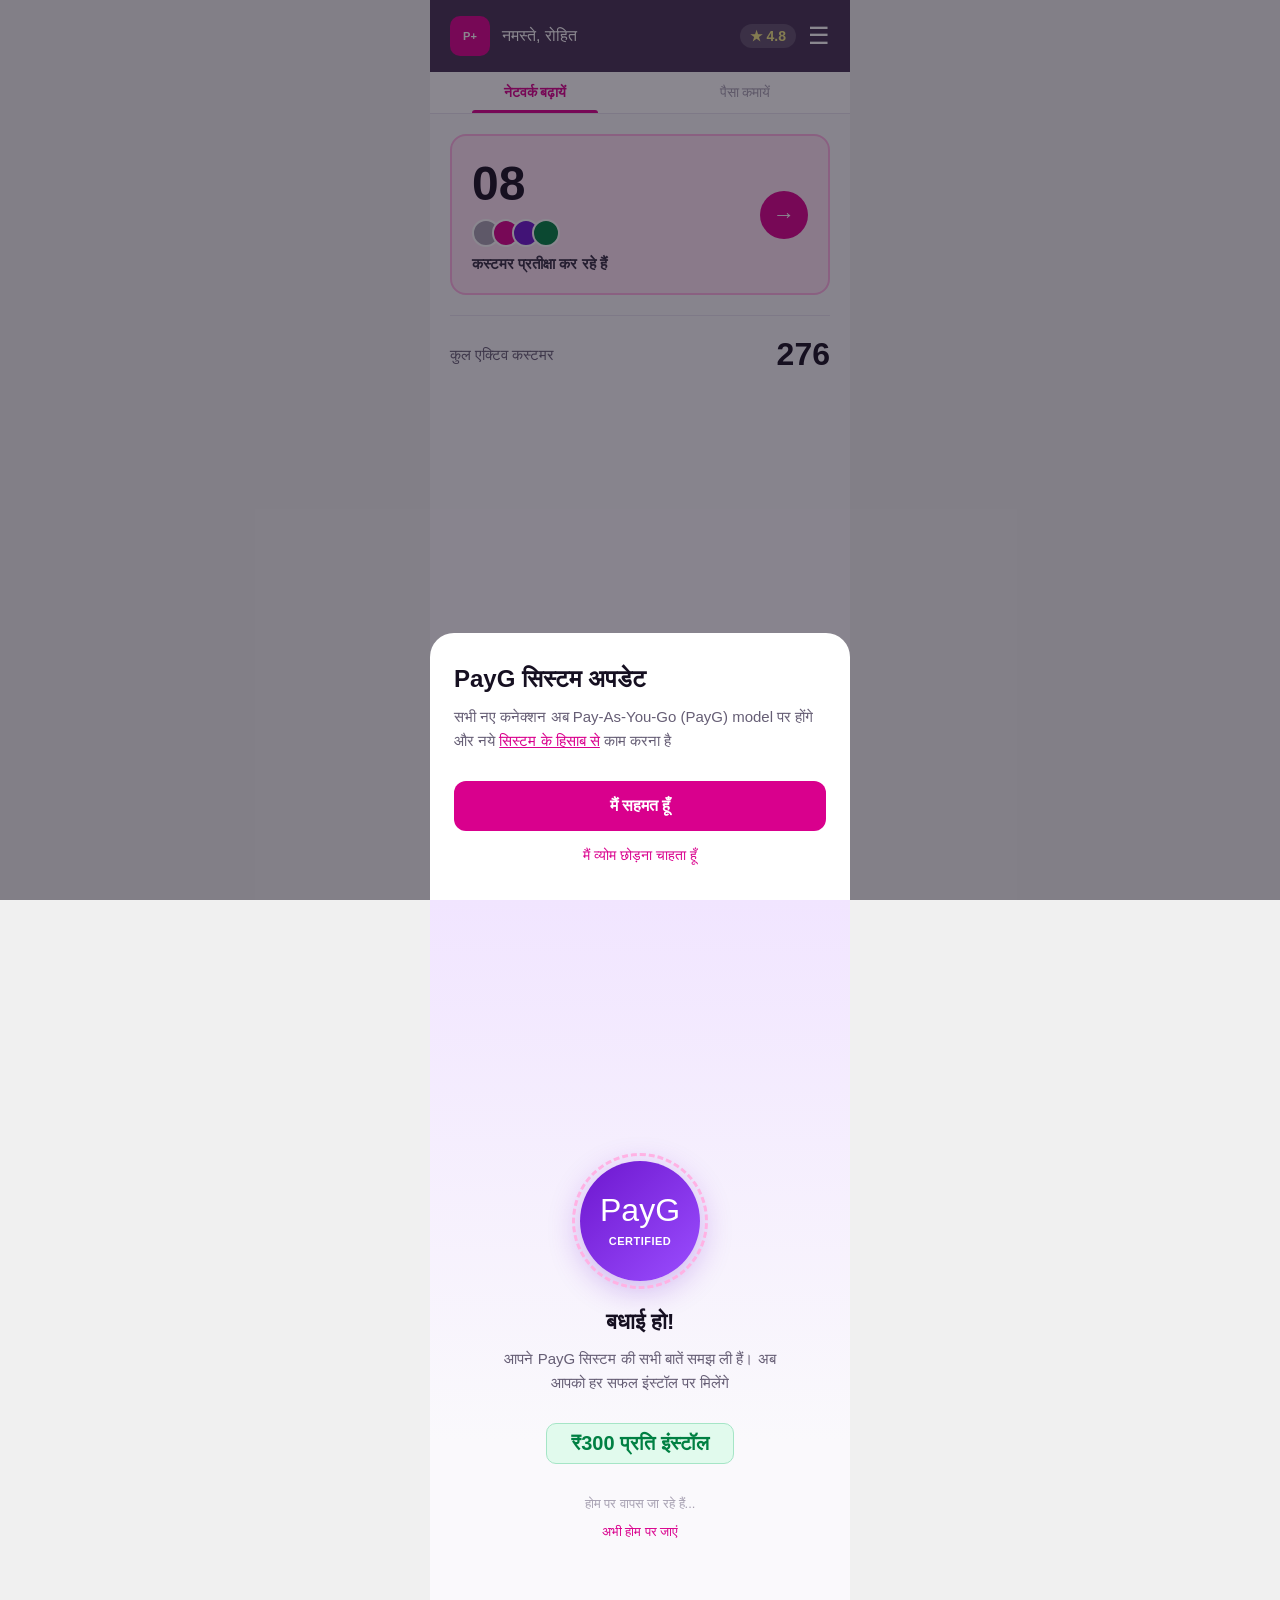
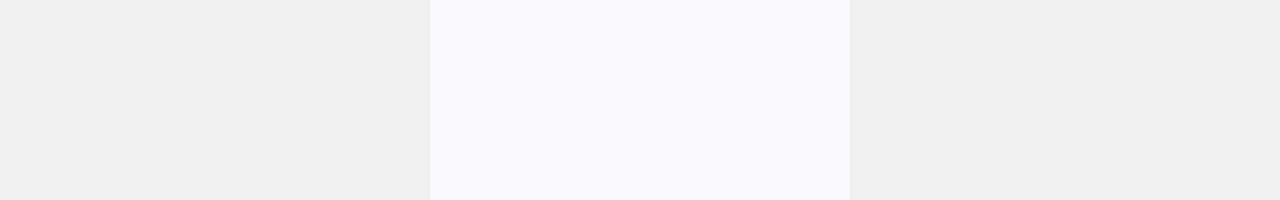
==== index.html @ e47b85a7 "Add PayG compliance quiz prototype for partner technicians Mobile web prototype with 3-screen flow: " ====
<!DOCTYPE html>
<html lang="hi">
<head>
  <meta charset="UTF-8">
  <meta name="viewport" content="width=device-width, initial-scale=1.0, maximum-scale=1.0, user-scalable=no">
  <title>Wiom Partner — PayG Quiz</title>
  <link rel="stylesheet" href="styles.css">
</head>
<body>

<div id="app">

  <!-- ======== Screen 1: Home ======== -->
  <div id="screen-home" class="screen">
    <div class="home-header">
      <div class="home-header-left">
        <div class="partner-icon">P+</div>
        <div class="home-greeting">नमस्ते, रोहित</div>
      </div>
      <div class="home-header-right">
        <div class="rating-badge">&#9733; 4.8</div>
        <div class="menu-icon">&#9776;</div>
      </div>
    </div>

    <div class="home-tabs">
      <div class="home-tab active">नेटवर्क बढ़ायें</div>
      <div class="home-tab">पैसा कमायें</div>
    </div>

    <div class="home-content">
      <div class="booking-card">
        <div>
          <div class="booking-count">08</div>
          <div class="booking-avatars">
            <div class="avatar-dot"></div>
            <div class="avatar-dot"></div>
            <div class="avatar-dot"></div>
            <div class="avatar-dot"></div>
          </div>
          <div class="booking-label">कस्टमर प्रतीक्षा कर रहे हैं</div>
        </div>
        <div class="booking-arrow">&rarr;</div>
      </div>

      <div class="home-stat">
        <div class="home-stat-label">कुल एक्टिव कस्टमर</div>
        <div class="home-stat-value">276</div>
      </div>
    </div>
  </div>

  <!-- ======== Bottom Sheet Popup ======== -->
  <div id="popup-overlay" class="overlay">
    <div class="bottom-sheet">
      <div class="popup-title">PayG सिस्टम अपडेट</div>
      <div class="popup-body">
        सभी नए कनेक्शन अब Pay-As-You-Go (PayG) model पर
        होंगे और नये <u>सिस्टम के हिसाब से</u> काम करना है
      </div>
      <button id="btn-agree" class="btn-primary">मैं सहमत हूँ</button>
      <button id="btn-leave" class="popup-secondary">मैं व्योम छोड़ना चाहता हूँ</button>
    </div>
  </div>

  <!-- ======== Screen 2: Quiz ======== -->
  <div id="screen-quiz" class="screen">
    <div class="quiz-header">
      <button id="quiz-back-btn" class="quiz-back">&larr;</button>
      <div class="quiz-title">PayG समझ परीक्षण</div>
    </div>
    <div class="quiz-progress-bar">
      <div id="progress-fill" class="quiz-progress-fill" style="width: 10%"></div>
    </div>

    <div class="quiz-body">
      <div id="question-counter" class="quiz-counter">1/10</div>
      <div id="question-text" class="quiz-question"></div>
      <div id="options-container" class="quiz-options"></div>
      <div id="feedback-box" class="quiz-feedback"></div>
      <div id="action-box" class="quiz-action"></div>
    </div>
  </div>

  <!-- ======== Screen 3: Success ======== -->
  <div id="screen-success" class="screen success-screen">
    <div class="success-badge">
      <div class="badge-inner">
        <span class="badge-icon">PayG</span>
        <span class="badge-label">Certified</span>
      </div>
    </div>

    <div class="success-title">बधाई हो!</div>
    <div class="success-subtitle">
      आपने PayG सिस्टम की सभी बातें समझ ली हैं। अब आपको हर सफल इंस्टॉल पर मिलेंगे
    </div>
    <div class="success-payout">&#8377;300 प्रति इंस्टॉल</div>

    <div class="success-redirect">होम पर वापस जा रहे हैं...</div>
    <div id="success-tap-btn" class="success-tap">अभी होम पर जाएं</div>
  </div>

  <!-- ======== Restart Toast ======== -->
  <div id="restart-toast" class="restart-toast">
    कोई बात नहीं! चलो फिर से शुरू करते हैं
  </div>

</div>

<script src="quiz-data.js"></script>
<script src="app.js"></script>
</body>
</html>
---- styles.css ----
/* === Wiom Design Tokens === */
:root {
  --brand-600: #D9008D;
  --brand-300: #FFB2E4;
  --brand-200: #FFCCED;
  --brand-100: #FFE5F6;
  --secondary: #443152;
  --positive-600: #008043;
  --positive-300: #A5E5C6;
  --positive-100: #E1FAED;
  --negative-600: #E01E00;
  --negative-300: #FFBDB3;
  --negative-100: #FFE9E5;
  --info-600: #6D17CE;
  --info-100: #F1E5FF;
  --neutral-900: #161021;
  --neutral-800: #352D42;
  --neutral-700: #665E75;
  --neutral-500: #A7A1B2;
  --neutral-300: #D7D3E0;
  --neutral-200: #E8E4F0;
  --neutral-100: #F1EDF7;
  --neutral-white: #FAF9FC;
}

* {
  margin: 0;
  padding: 0;
  box-sizing: border-box;
}

body {
  font-family: -apple-system, BlinkMacSystemFont, 'Segoe UI', Roboto, sans-serif;
  background: #f0f0f0;
  display: flex;
  justify-content: center;
  min-height: 100dvh;
  color: var(--neutral-900);
}

#app {
  width: 100%;
  max-width: 420px;
  background: var(--neutral-white);
  min-height: 100dvh;
  position: relative;
  overflow: hidden;
}

.screen {
  display: none;
  min-height: 100dvh;
}

.screen.active {
  display: flex;
  flex-direction: column;
}

/* === Home Screen === */
.home-header {
  background: var(--secondary);
  padding: 16px 20px;
  display: flex;
  align-items: center;
  justify-content: space-between;
}

.home-header-left {
  display: flex;
  align-items: center;
  gap: 12px;
}

.partner-icon {
  width: 40px;
  height: 40px;
  background: var(--brand-600);
  border-radius: 10px;
  display: flex;
  align-items: center;
  justify-content: center;
  color: white;
  font-size: 11px;
  font-weight: 600;
}

.home-greeting {
  color: white;
  font-size: 16px;
  font-weight: 500;
}

.home-header-right {
  display: flex;
  align-items: center;
  gap: 12px;
}

.rating-badge {
  background: rgba(255,255,255,0.15);
  border-radius: 20px;
  padding: 4px 10px;
  color: #F2E983;
  font-size: 14px;
  font-weight: 600;
  display: flex;
  align-items: center;
  gap: 4px;
}

.menu-icon {
  color: white;
  font-size: 24px;
  cursor: pointer;
}

.home-tabs {
  display: flex;
  background: white;
  border-bottom: 1px solid var(--neutral-200);
}

.home-tab {
  flex: 1;
  text-align: center;
  padding: 12px 0;
  font-size: 14px;
  color: var(--neutral-500);
  position: relative;
}

.home-tab.active {
  color: var(--brand-600);
  font-weight: 600;
}

.home-tab.active::after {
  content: '';
  position: absolute;
  bottom: 0;
  left: 20%;
  width: 60%;
  height: 3px;
  background: var(--brand-600);
  border-radius: 3px 3px 0 0;
}

.home-content {
  flex: 1;
  padding: 20px;
}

.booking-card {
  background: var(--brand-100);
  border: 2px solid var(--brand-300);
  border-radius: 16px;
  padding: 20px;
  display: flex;
  justify-content: space-between;
  align-items: center;
}

.booking-count {
  font-size: 48px;
  font-weight: 700;
  color: var(--neutral-900);
}

.booking-avatars {
  display: flex;
  margin: 8px 0;
}

.avatar-dot {
  width: 28px;
  height: 28px;
  border-radius: 50%;
  border: 2px solid white;
  margin-left: -8px;
}

.avatar-dot:first-child { margin-left: 0; background: var(--neutral-500); }
.avatar-dot:nth-child(2) { background: var(--brand-600); }
.avatar-dot:nth-child(3) { background: var(--info-600); }
.avatar-dot:nth-child(4) { background: var(--positive-600); }

.booking-label {
  font-size: 15px;
  font-weight: 600;
  color: var(--neutral-800);
  margin-top: 4px;
}

.booking-arrow {
  width: 48px;
  height: 48px;
  background: var(--brand-600);
  border-radius: 50%;
  display: flex;
  align-items: center;
  justify-content: center;
  color: white;
  font-size: 22px;
}

.home-stat {
  display: flex;
  justify-content: space-between;
  align-items: center;
  padding: 20px 0;
  border-top: 1px solid var(--neutral-200);
  margin-top: 20px;
}

.home-stat-label {
  font-size: 15px;
  color: var(--neutral-700);
}

.home-stat-value {
  font-size: 32px;
  font-weight: 700;
  color: var(--neutral-900);
}

/* === Bottom Sheet Overlay === */
.overlay {
  display: none;
  position: fixed;
  top: 0;
  left: 0;
  right: 0;
  bottom: 0;
  background: rgba(22, 16, 33, 0.5);
  z-index: 10;
  justify-content: center;
  align-items: flex-end;
}

.overlay.active {
  display: flex;
}

.bottom-sheet {
  width: 100%;
  max-width: 420px;
  background: white;
  border-radius: 24px 24px 0 0;
  padding: 32px 24px 36px;
  transform: translateY(100%);
  animation: slideUp 0.35s ease-out forwards;
}

@keyframes slideUp {
  to { transform: translateY(0); }
}

.popup-title {
  font-size: 24px;
  font-weight: 700;
  color: var(--neutral-900);
  margin-bottom: 12px;
}

.popup-body {
  font-size: 15px;
  color: var(--neutral-700);
  line-height: 1.6;
  margin-bottom: 28px;
}

.popup-body u {
  color: var(--brand-600);
  text-decoration-color: var(--brand-600);
}

.btn-primary {
  display: block;
  width: 100%;
  padding: 16px;
  background: var(--brand-600);
  color: white;
  border: none;
  border-radius: 12px;
  font-size: 16px;
  font-weight: 600;
  cursor: pointer;
  text-align: center;
  transition: opacity 0.2s;
}

.btn-primary:active {
  opacity: 0.85;
}

.popup-secondary {
  display: block;
  width: 100%;
  text-align: center;
  margin-top: 16px;
  color: var(--brand-600);
  font-size: 14px;
  cursor: pointer;
  background: none;
  border: none;
  font-weight: 500;
}

/* === Quiz Screen === */
.quiz-header {
  background: var(--secondary);
  padding: 16px 20px;
  display: flex;
  align-items: center;
  gap: 12px;
}

.quiz-back {
  color: white;
  font-size: 22px;
  cursor: pointer;
  background: none;
  border: none;
  padding: 4px;
}

.quiz-title {
  color: white;
  font-size: 16px;
  font-weight: 600;
}

.quiz-progress-bar {
  height: 4px;
  background: var(--neutral-200);
}

.quiz-progress-fill {
  height: 100%;
  background: var(--brand-600);
  transition: width 0.3s ease;
}

.quiz-body {
  flex: 1;
  padding: 24px 20px;
  display: flex;
  flex-direction: column;
}

.quiz-counter {
  font-size: 13px;
  color: var(--neutral-500);
  font-weight: 600;
  margin-bottom: 8px;
}

.quiz-question {
  font-size: 18px;
  font-weight: 600;
  color: var(--neutral-900);
  line-height: 1.5;
  margin-bottom: 24px;
}

.quiz-options {
  display: flex;
  flex-direction: column;
  gap: 12px;
  flex: 1;
}

.option-card {
  display: flex;
  align-items: flex-start;
  gap: 12px;
  padding: 16px;
  border: 2px solid var(--neutral-200);
  border-radius: 12px;
  cursor: pointer;
  transition: border-color 0.2s, background 0.2s;
  -webkit-tap-highlight-color: transparent;
}

.option-card:active:not(.disabled) {
  border-color: var(--brand-300);
}

.option-letter {
  width: 28px;
  height: 28px;
  border-radius: 50%;
  background: var(--neutral-100);
  display: flex;
  align-items: center;
  justify-content: center;
  font-size: 13px;
  font-weight: 700;
  color: var(--neutral-700);
  flex-shrink: 0;
}

.option-text {
  font-size: 15px;
  color: var(--neutral-800);
  line-height: 1.4;
  padding-top: 3px;
}

/* Option states */
.option-card.correct {
  border-color: var(--positive-600);
  background: var(--positive-100);
}

.option-card.correct .option-letter {
  background: var(--positive-600);
  color: white;
}

.option-card.wrong {
  border-color: var(--negative-600);
  background: var(--negative-100);
}

.option-card.wrong .option-letter {
  background: var(--negative-600);
  color: white;
}

.option-card.disabled {
  cursor: default;
  opacity: 0.6;
}

.option-card.correct.disabled,
.option-card.wrong.disabled {
  opacity: 1;
}

/* Feedback area */
.quiz-feedback {
  margin-top: 20px;
  padding: 16px;
  border-radius: 12px;
  font-size: 14px;
  line-height: 1.5;
  display: none;
}

.quiz-feedback.show {
  display: block;
}

.quiz-feedback.correct {
  background: var(--positive-100);
  color: var(--positive-600);
  border: 1px solid var(--positive-300);
}

.quiz-feedback.wrong {
  background: var(--negative-100);
  color: var(--negative-600);
  border: 1px solid var(--negative-300);
}

.quiz-feedback .feedback-icon {
  font-size: 16px;
  margin-right: 6px;
}

.quiz-action {
  margin-top: 20px;
  display: none;
}

.quiz-action.show {
  display: block;
}

.btn-next {
  display: block;
  width: 100%;
  padding: 16px;
  background: var(--positive-600);
  color: white;
  border: none;
  border-radius: 12px;
  font-size: 15px;
  font-weight: 600;
  cursor: pointer;
}

.btn-restart {
  display: block;
  width: 100%;
  padding: 16px;
  background: var(--brand-600);
  color: white;
  border: none;
  border-radius: 12px;
  font-size: 15px;
  font-weight: 600;
  cursor: pointer;
}

/* === Success Screen === */
.success-screen {
  display: flex;
  flex-direction: column;
  align-items: center;
  justify-content: center;
  text-align: center;
  padding: 40px 24px;
  background: linear-gradient(180deg, var(--info-100) 0%, var(--neutral-white) 60%);
}

.success-badge {
  width: 120px;
  height: 120px;
  border-radius: 50%;
  background: linear-gradient(135deg, var(--info-600), #9B4DFF);
  display: flex;
  align-items: center;
  justify-content: center;
  margin-bottom: 28px;
  position: relative;
  box-shadow: 0 8px 32px rgba(109, 23, 206, 0.3);
}

.success-badge::after {
  content: '';
  position: absolute;
  inset: -8px;
  border-radius: 50%;
  border: 3px dashed var(--brand-300);
}

.badge-inner {
  text-align: center;
  color: white;
}

.badge-icon {
  font-size: 32px;
  display: block;
  margin-bottom: 2px;
}

.badge-label {
  font-size: 11px;
  font-weight: 700;
  letter-spacing: 0.5px;
  text-transform: uppercase;
}

.success-title {
  font-size: 22px;
  font-weight: 700;
  color: var(--neutral-900);
  margin-bottom: 12px;
}

.success-subtitle {
  font-size: 15px;
  color: var(--neutral-700);
  line-height: 1.6;
  margin-bottom: 12px;
  max-width: 300px;
}

.success-payout {
  display: inline-block;
  background: var(--positive-100);
  color: var(--positive-600);
  font-weight: 700;
  font-size: 20px;
  padding: 8px 24px;
  border-radius: 10px;
  margin: 16px 0 32px;
  border: 1px solid var(--positive-300);
}

.success-redirect {
  font-size: 13px;
  color: var(--neutral-500);
}

.success-tap {
  margin-top: 12px;
  font-size: 13px;
  color: var(--brand-600);
  cursor: pointer;
}

/* === Restart Toast === */
.restart-toast {
  position: fixed;
  top: 0;
  left: 50%;
  transform: translateX(-50%);
  width: 100%;
  max-width: 420px;
  background: var(--negative-100);
  border-bottom: 2px solid var(--negative-300);
  color: var(--negative-600);
  text-align: center;
  padding: 14px 20px;
  font-size: 14px;
  font-weight: 500;
  z-index: 20;
  display: none;
  animation: toastIn 0.3s ease;
}

.restart-toast.show {
  display: block;
}

@keyframes toastIn {
  from { transform: translateX(-50%) translateY(-100%); }
  to { transform: translateX(-50%) translateY(0); }
}
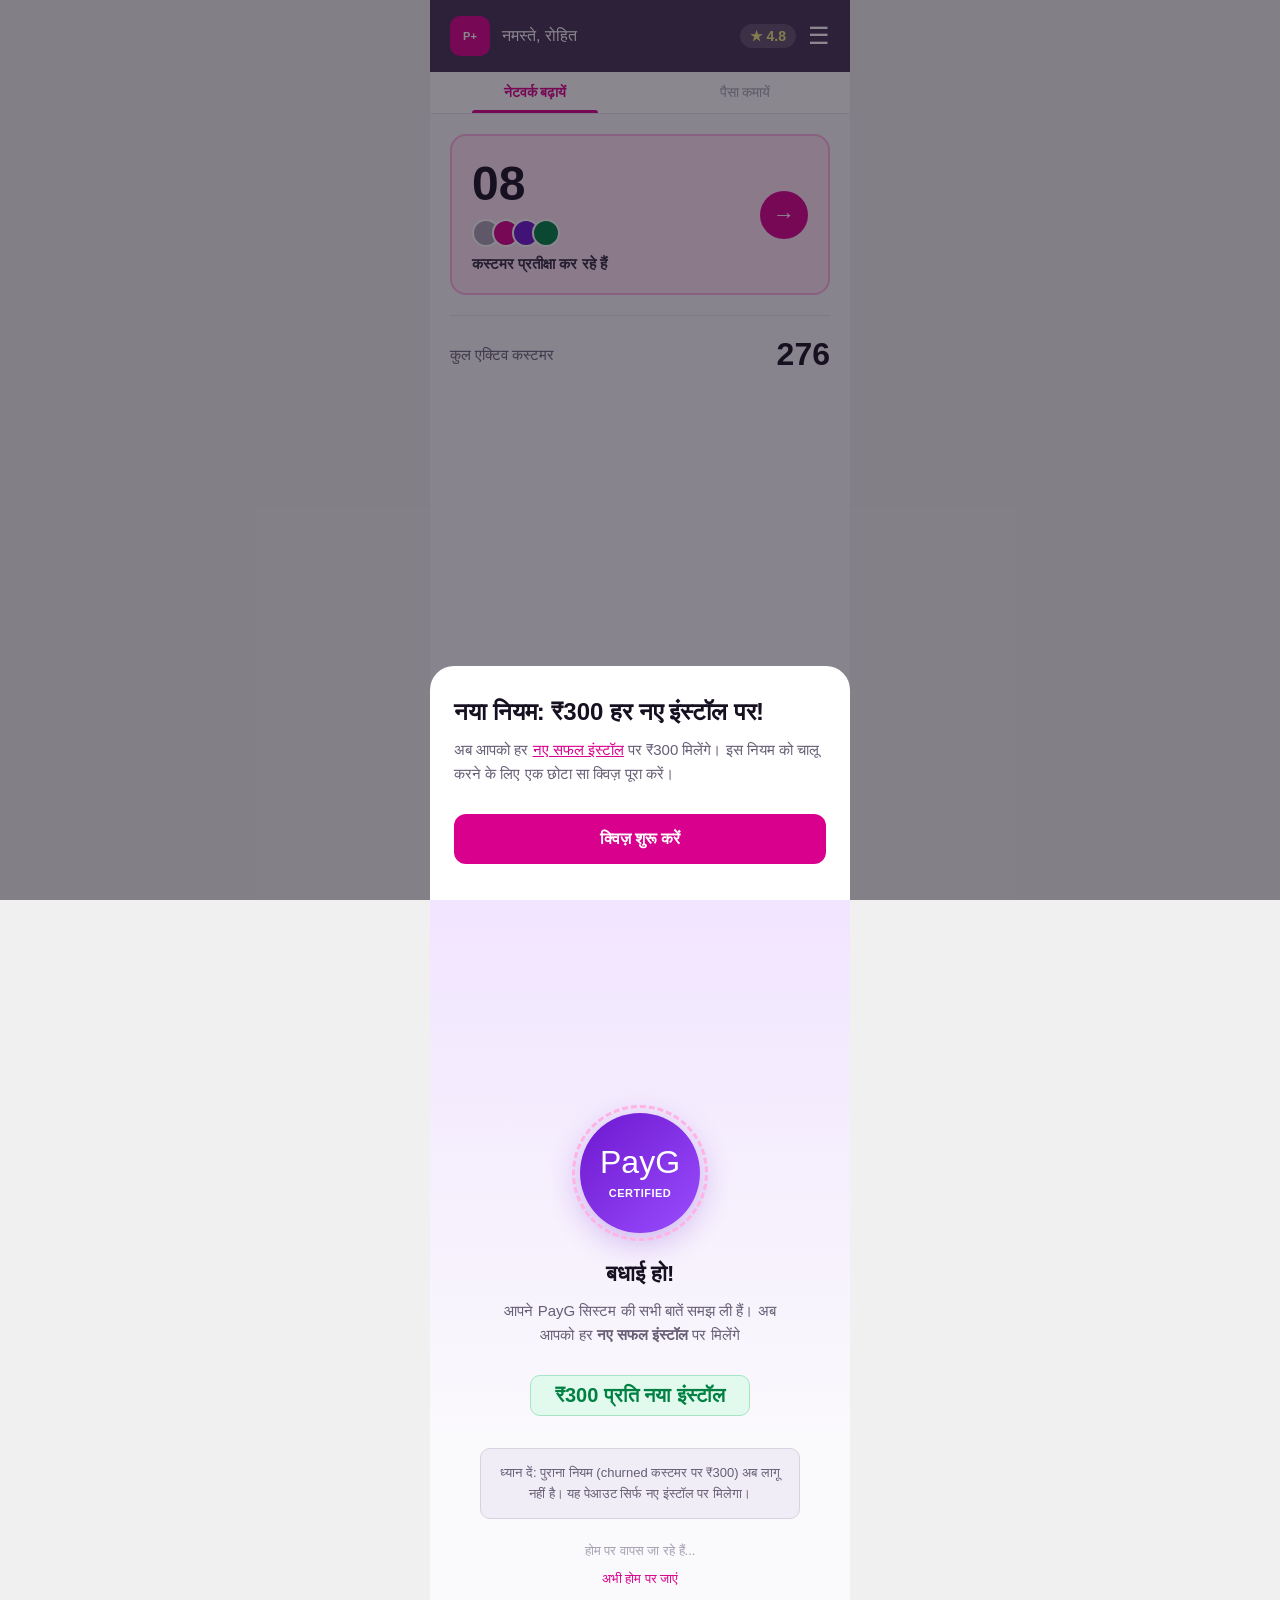
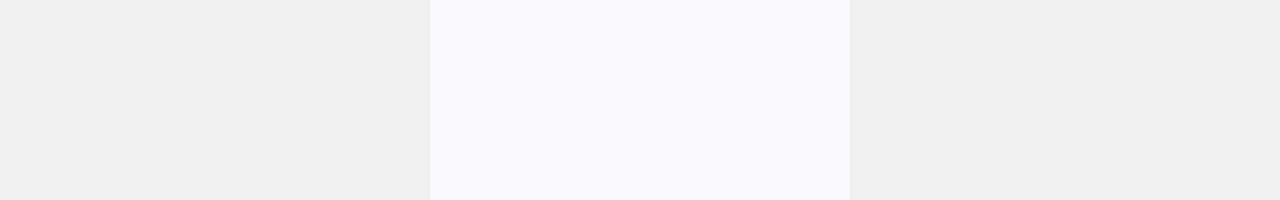
==== commit e76f16c1: "Update popup and success screen to clarify ₹300 new-install payout Popup now announces ₹300 per new " ====
--- a/index.html
+++ b/index.html
@@ -53,13 +53,11 @@
   <!-- ======== Bottom Sheet Popup ======== -->
   <div id="popup-overlay" class="overlay">
     <div class="bottom-sheet">
-      <div class="popup-title">PayG सिस्टम अपडेट</div>
+      <div class="popup-title">नया नियम: ₹300 हर नए इंस्टॉल पर!</div>
       <div class="popup-body">
-        सभी नए कनेक्शन अब Pay-As-You-Go (PayG) model पर
-        होंगे और नये <u>सिस्टम के हिसाब से</u> काम करना है
+        अब आपको हर <u>नए सफल इंस्टॉल</u> पर ₹300 मिलेंगे। इस नियम को चालू करने के लिए एक छोटा सा क्विज़ पूरा करें।
       </div>
-      <button id="btn-agree" class="btn-primary">मैं सहमत हूँ</button>
-      <button id="btn-leave" class="popup-secondary">मैं व्योम छोड़ना चाहता हूँ</button>
+      <button id="btn-agree" class="btn-primary">क्विज़ शुरू करें</button>
     </div>
   </div>
 
@@ -93,9 +91,12 @@
 
     <div class="success-title">बधाई हो!</div>
     <div class="success-subtitle">
-      आपने PayG सिस्टम की सभी बातें समझ ली हैं। अब आपको हर सफल इंस्टॉल पर मिलेंगे
+      आपने PayG सिस्टम की सभी बातें समझ ली हैं। अब आपको हर <strong>नए सफल इंस्टॉल</strong> पर मिलेंगे
     </div>
-    <div class="success-payout">&#8377;300 प्रति इंस्टॉल</div>
+    <div class="success-payout">&#8377;300 प्रति नया इंस्टॉल</div>
+    <div class="success-note">
+      ध्यान दें: पुराना नियम (churned कस्टमर पर ₹300) अब लागू नहीं है। यह पेआउट सिर्फ नए इंस्टॉल पर मिलेगा।
+    </div>
 
     <div class="success-redirect">होम पर वापस जा रहे हैं...</div>
     <div id="success-tap-btn" class="success-tap">अभी होम पर जाएं</div>
--- a/styles.css
+++ b/styles.css
@@ -587,6 +587,18 @@
   color: var(--neutral-500);
 }
 
+.success-note {
+  background: var(--neutral-100);
+  border: 1px solid var(--neutral-300);
+  border-radius: 10px;
+  padding: 14px 18px;
+  font-size: 13px;
+  color: var(--neutral-700);
+  line-height: 1.6;
+  max-width: 320px;
+  margin-bottom: 24px;
+}
+
 .success-tap {
   margin-top: 12px;
   font-size: 13px;
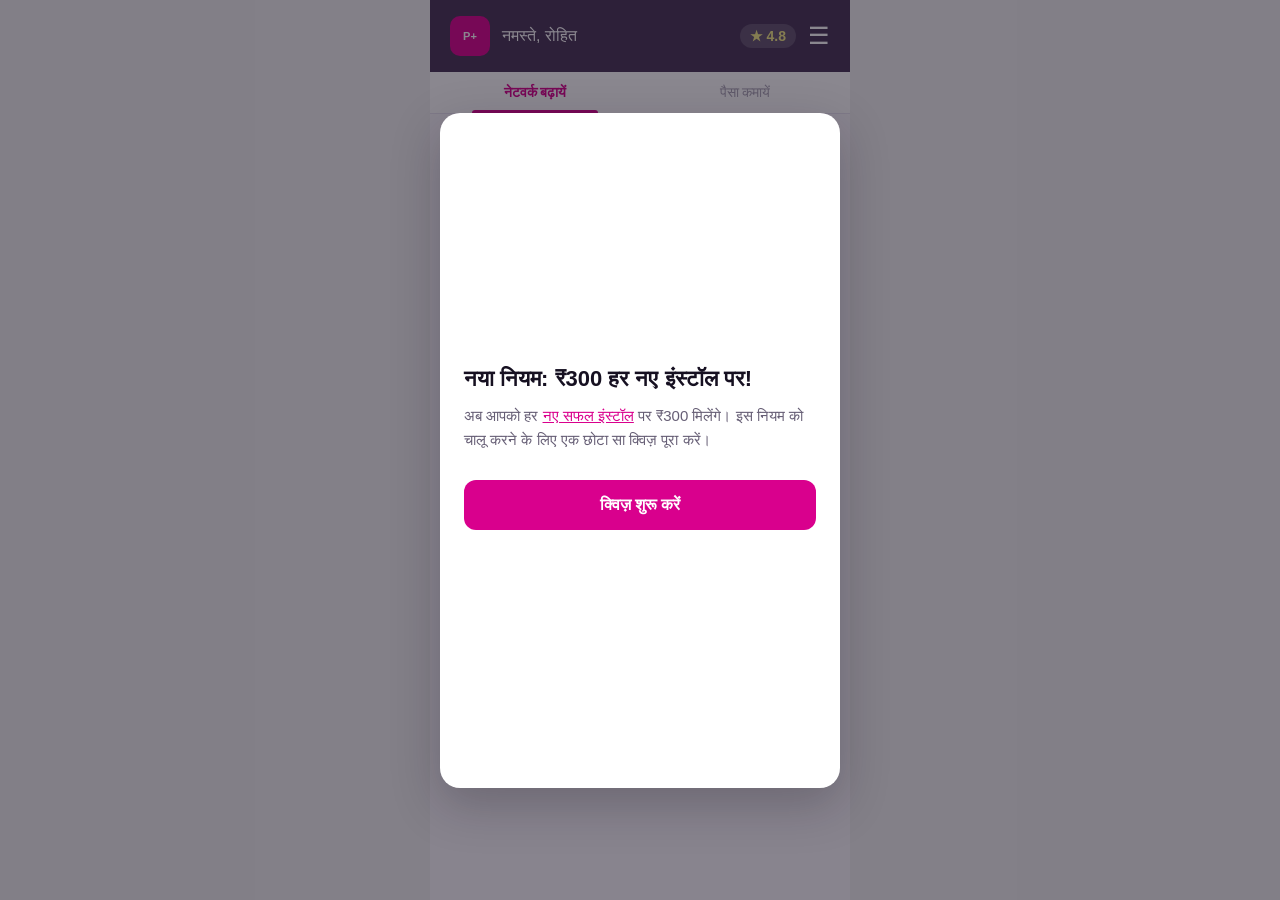
==== commit 66ee505f: "Rework quiz into centered floating modal with UX improvements - Quiz now runs inside a centered moda" ====
--- a/index.html
+++ b/index.html
@@ -10,8 +10,8 @@
 
 <div id="app">
 
-  <!-- ======== Screen 1: Home ======== -->
-  <div id="screen-home" class="screen">
+  <!-- ======== Home Screen (always visible) ======== -->
+  <div id="screen-home" class="screen active">
     <div class="home-header">
       <div class="home-header-left">
         <div class="partner-icon">P+</div>
@@ -50,56 +50,58 @@
     </div>
   </div>
 
-  <!-- ======== Bottom Sheet Popup ======== -->
-  <div id="popup-overlay" class="overlay">
-    <div class="bottom-sheet">
-      <div class="popup-title">नया नियम: ₹300 हर नए इंस्टॉल पर!</div>
-      <div class="popup-body">
-        अब आपको हर <u>नए सफल इंस्टॉल</u> पर ₹300 मिलेंगे। इस नियम को चालू करने के लिए एक छोटा सा क्विज़ पूरा करें।
+  <!-- ======== Full-screen Modal (intro → quiz → success) ======== -->
+  <div id="modal-overlay" class="modal-overlay">
+    <div class="modal-sheet">
+
+      <!-- Step: Intro -->
+      <div id="step-intro" class="modal-step">
+        <div class="modal-step-content intro-content">
+          <div class="popup-title">नया नियम: ₹300 हर नए इंस्टॉल पर!</div>
+          <div class="popup-body">
+            अब आपको हर <u>नए सफल इंस्टॉल</u> पर ₹300 मिलेंगे। इस नियम को चालू करने के लिए एक छोटा सा क्विज़ पूरा करें।
+          </div>
+          <button id="btn-start-quiz" class="btn-primary">क्विज़ शुरू करें</button>
+        </div>
       </div>
-      <button id="btn-agree" class="btn-primary">क्विज़ शुरू करें</button>
+
+      <!-- Step: Quiz -->
+      <div id="step-quiz" class="modal-step" style="display:none;">
+        <div class="quiz-progress-bar">
+          <div id="progress-fill" class="quiz-progress-fill" style="width:10%"></div>
+        </div>
+        <div class="modal-step-content quiz-content">
+          <div id="question-counter" class="quiz-counter">1/10</div>
+          <div id="question-text" class="quiz-question"></div>
+          <div id="options-container" class="quiz-options"></div>
+          <div id="feedback-box" class="quiz-feedback"></div>
+          <div id="action-box" class="quiz-action"></div>
+        </div>
+      </div>
+
+      <!-- Step: Success -->
+      <div id="step-success" class="modal-step" style="display:none;">
+        <div class="modal-step-content success-content">
+          <div class="success-badge">
+            <div class="badge-inner">
+              <span class="badge-icon">PayG</span>
+              <span class="badge-label">Certified</span>
+            </div>
+          </div>
+
+          <div class="success-title">बधाई हो!</div>
+          <div class="success-subtitle">
+            आपने PayG सिस्टम की सभी बातें समझ ली हैं। अब आपको हर <strong>नए सफल इंस्टॉल</strong> पर मिलेंगे
+          </div>
+          <div class="success-payout">&#8377;300 प्रति नया इंस्टॉल</div>
+          <div class="success-note">
+            ध्यान दें: पुराना नियम (churned कस्टमर पर ₹300) अब लागू नहीं है। यह पेआउट सिर्फ नए इंस्टॉल पर मिलेगा।
+          </div>
+          <button id="btn-close-modal" class="btn-primary">आगे बढ़ें</button>
+        </div>
+      </div>
+
     </div>
-  </div>
-
-  <!-- ======== Screen 2: Quiz ======== -->
-  <div id="screen-quiz" class="screen">
-    <div class="quiz-header">
-      <button id="quiz-back-btn" class="quiz-back">&larr;</button>
-      <div class="quiz-title">PayG समझ परीक्षण</div>
-    </div>
-    <div class="quiz-progress-bar">
-      <div id="progress-fill" class="quiz-progress-fill" style="width: 10%"></div>
-    </div>
-
-    <div class="quiz-body">
-      <div id="question-counter" class="quiz-counter">1/10</div>
-      <div id="question-text" class="quiz-question"></div>
-      <div id="options-container" class="quiz-options"></div>
-      <div id="feedback-box" class="quiz-feedback"></div>
-      <div id="action-box" class="quiz-action"></div>
-    </div>
-  </div>
-
-  <!-- ======== Screen 3: Success ======== -->
-  <div id="screen-success" class="screen success-screen">
-    <div class="success-badge">
-      <div class="badge-inner">
-        <span class="badge-icon">PayG</span>
-        <span class="badge-label">Certified</span>
-      </div>
-    </div>
-
-    <div class="success-title">बधाई हो!</div>
-    <div class="success-subtitle">
-      आपने PayG सिस्टम की सभी बातें समझ ली हैं। अब आपको हर <strong>नए सफल इंस्टॉल</strong> पर मिलेंगे
-    </div>
-    <div class="success-payout">&#8377;300 प्रति नया इंस्टॉल</div>
-    <div class="success-note">
-      ध्यान दें: पुराना नियम (churned कस्टमर पर ₹300) अब लागू नहीं है। यह पेआउट सिर्फ नए इंस्टॉल पर मिलेगा।
-    </div>
-
-    <div class="success-redirect">होम पर वापस जा रहे हैं...</div>
-    <div id="success-tap-btn" class="success-tap">अभी होम पर जाएं</div>
   </div>
 
   <!-- ======== Restart Toast ======== -->
--- a/styles.css
+++ b/styles.css
@@ -224,8 +224,8 @@
   color: var(--neutral-900);
 }
 
-/* === Bottom Sheet Overlay === */
-.overlay {
+/* === Modal Overlay === */
+.modal-overlay {
   display: none;
   position: fixed;
   top: 0;
@@ -235,29 +235,56 @@
   background: rgba(22, 16, 33, 0.5);
   z-index: 10;
   justify-content: center;
-  align-items: flex-end;
-}
-
-.overlay.active {
-  display: flex;
-}
-
-.bottom-sheet {
+  align-items: center;
+  padding: 24px 16px;
+}
+
+.modal-overlay.active {
+  display: flex;
+}
+
+.modal-sheet {
   width: 100%;
-  max-width: 420px;
+  max-width: 400px;
   background: white;
-  border-radius: 24px 24px 0 0;
-  padding: 32px 24px 36px;
-  transform: translateY(100%);
-  animation: slideUp 0.35s ease-out forwards;
-}
-
-@keyframes slideUp {
-  to { transform: translateY(0); }
+  border-radius: 20px;
+  min-height: 75dvh;
+  max-height: 90dvh;
+  display: flex;
+  flex-direction: column;
+  box-shadow: 0 16px 48px rgba(22, 16, 33, 0.25);
+  opacity: 0;
+  transform: scale(0.95);
+  animation: modalIn 0.3s ease-out forwards;
+}
+
+@keyframes modalIn {
+  to { opacity: 1; transform: scale(1); }
+}
+
+/* Modal steps */
+.modal-step {
+  display: flex;
+  flex-direction: column;
+  flex: 1;
+  min-height: 0;
+}
+
+.modal-step-content {
+  padding: 28px 24px 32px;
+  overflow-y: auto;
+  flex: 1;
+}
+
+/* === Intro step === */
+.intro-content {
+  display: flex;
+  flex-direction: column;
+  justify-content: center;
 }
 
 .popup-title {
-  font-size: 24px;
+  font-size: 22px;
   font-weight: 700;
   color: var(--neutral-900);
   margin-bottom: 12px;
@@ -288,52 +315,19 @@
   cursor: pointer;
   text-align: center;
   transition: opacity 0.2s;
+  flex-shrink: 0;
 }
 
 .btn-primary:active {
   opacity: 0.85;
 }
 
-.popup-secondary {
-  display: block;
-  width: 100%;
-  text-align: center;
-  margin-top: 16px;
-  color: var(--brand-600);
-  font-size: 14px;
-  cursor: pointer;
-  background: none;
-  border: none;
-  font-weight: 500;
-}
-
-/* === Quiz Screen === */
-.quiz-header {
-  background: var(--secondary);
-  padding: 16px 20px;
-  display: flex;
-  align-items: center;
-  gap: 12px;
-}
-
-.quiz-back {
-  color: white;
-  font-size: 22px;
-  cursor: pointer;
-  background: none;
-  border: none;
-  padding: 4px;
-}
-
-.quiz-title {
-  color: white;
-  font-size: 16px;
-  font-weight: 600;
-}
-
+/* === Quiz step === */
 .quiz-progress-bar {
   height: 4px;
   background: var(--neutral-200);
+  flex-shrink: 0;
+  overflow: hidden;
 }
 
 .quiz-progress-fill {
@@ -342,9 +336,7 @@
   transition: width 0.3s ease;
 }
 
-.quiz-body {
-  flex: 1;
-  padding: 24px 20px;
+.quiz-content {
   display: flex;
   flex-direction: column;
 }
@@ -357,25 +349,24 @@
 }
 
 .quiz-question {
-  font-size: 18px;
+  font-size: 17px;
   font-weight: 600;
   color: var(--neutral-900);
   line-height: 1.5;
-  margin-bottom: 24px;
+  margin-bottom: 20px;
 }
 
 .quiz-options {
   display: flex;
   flex-direction: column;
-  gap: 12px;
-  flex: 1;
+  gap: 10px;
 }
 
 .option-card {
   display: flex;
   align-items: flex-start;
   gap: 12px;
-  padding: 16px;
+  padding: 14px;
   border: 2px solid var(--neutral-200);
   border-radius: 12px;
   cursor: pointer;
@@ -402,7 +393,7 @@
 }
 
 .option-text {
-  font-size: 15px;
+  font-size: 14px;
   color: var(--neutral-800);
   line-height: 1.4;
   padding-top: 3px;
@@ -441,10 +432,10 @@
 
 /* Feedback area */
 .quiz-feedback {
-  margin-top: 20px;
-  padding: 16px;
+  margin-top: 16px;
+  padding: 14px;
   border-radius: 12px;
-  font-size: 14px;
+  font-size: 13px;
   line-height: 1.5;
   display: none;
 }
@@ -466,12 +457,12 @@
 }
 
 .quiz-feedback .feedback-icon {
-  font-size: 16px;
+  font-size: 15px;
   margin-right: 6px;
 }
 
 .quiz-action {
-  margin-top: 20px;
+  margin-top: 16px;
   display: none;
 }
 
@@ -482,7 +473,7 @@
 .btn-next {
   display: block;
   width: 100%;
-  padding: 16px;
+  padding: 14px;
   background: var(--positive-600);
   color: white;
   border: none;
@@ -495,7 +486,7 @@
 .btn-restart {
   display: block;
   width: 100%;
-  padding: 16px;
+  padding: 14px;
   background: var(--brand-600);
   color: white;
   border: none;
@@ -505,26 +496,23 @@
   cursor: pointer;
 }
 
-/* === Success Screen === */
-.success-screen {
+/* === Success step === */
+.success-content {
   display: flex;
   flex-direction: column;
   align-items: center;
-  justify-content: center;
   text-align: center;
-  padding: 40px 24px;
-  background: linear-gradient(180deg, var(--info-100) 0%, var(--neutral-white) 60%);
 }
 
 .success-badge {
-  width: 120px;
-  height: 120px;
+  width: 100px;
+  height: 100px;
   border-radius: 50%;
   background: linear-gradient(135deg, var(--info-600), #9B4DFF);
   display: flex;
   align-items: center;
   justify-content: center;
-  margin-bottom: 28px;
+  margin-bottom: 24px;
   position: relative;
   box-shadow: 0 8px 32px rgba(109, 23, 206, 0.3);
 }
@@ -543,13 +531,13 @@
 }
 
 .badge-icon {
-  font-size: 32px;
+  font-size: 26px;
   display: block;
   margin-bottom: 2px;
 }
 
 .badge-label {
-  font-size: 11px;
+  font-size: 10px;
   font-weight: 700;
   letter-spacing: 0.5px;
   text-transform: uppercase;
@@ -559,7 +547,7 @@
   font-size: 22px;
   font-weight: 700;
   color: var(--neutral-900);
-  margin-bottom: 12px;
+  margin-bottom: 10px;
 }
 
 .success-subtitle {
@@ -578,13 +566,8 @@
   font-size: 20px;
   padding: 8px 24px;
   border-radius: 10px;
-  margin: 16px 0 32px;
+  margin: 12px 0 20px;
   border: 1px solid var(--positive-300);
-}
-
-.success-redirect {
-  font-size: 13px;
-  color: var(--neutral-500);
 }
 
 .success-note {
@@ -597,13 +580,6 @@
   line-height: 1.6;
   max-width: 320px;
   margin-bottom: 24px;
-}
-
-.success-tap {
-  margin-top: 12px;
-  font-size: 13px;
-  color: var(--brand-600);
-  cursor: pointer;
 }
 
 /* === Restart Toast === */
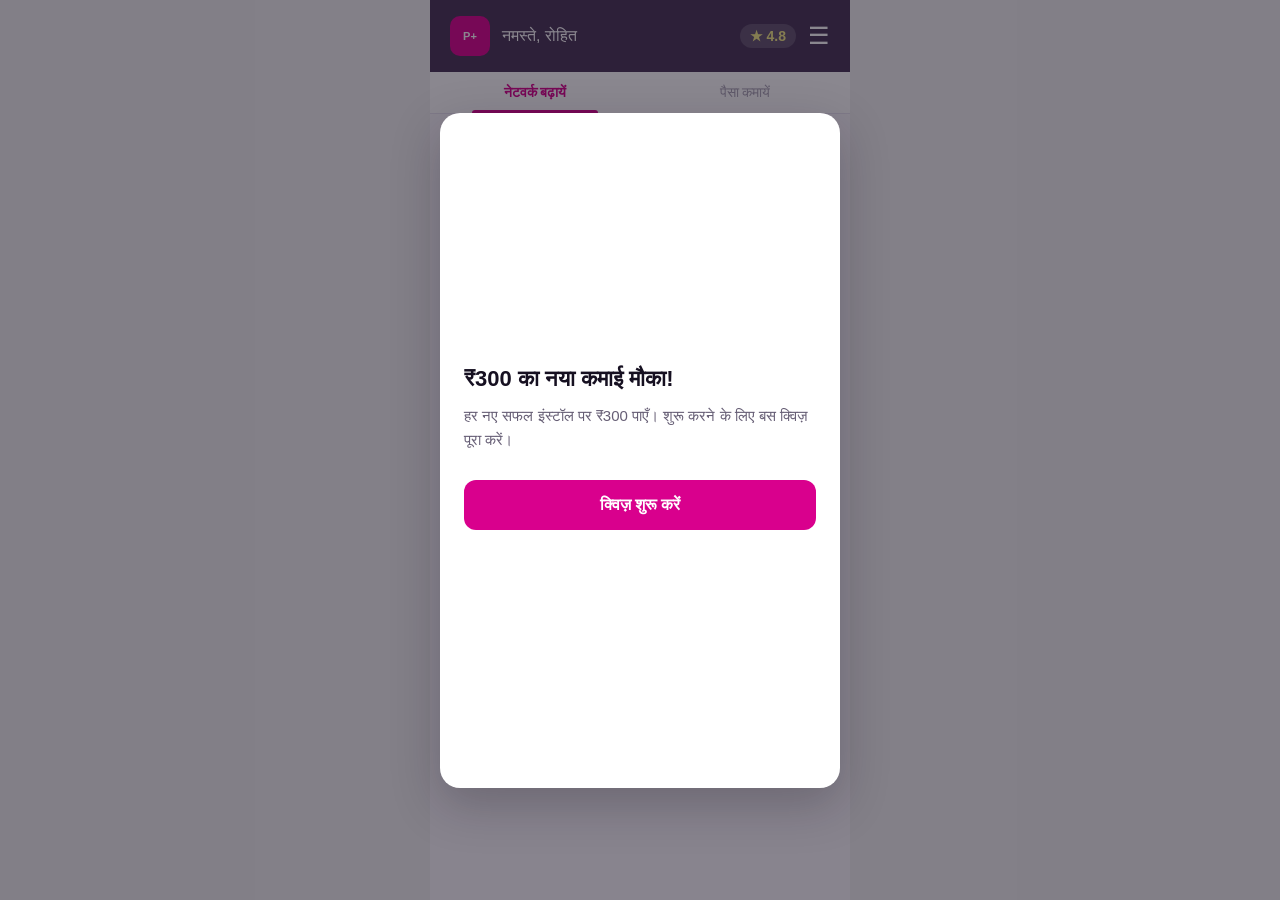
==== commit 4612b571: "Update intro copy and fix Q10 option B amount - Intro title changed to benefit-first framing: "₹300 " ====
--- a/index.html
+++ b/index.html
@@ -57,9 +57,9 @@
       <!-- Step: Intro -->
       <div id="step-intro" class="modal-step">
         <div class="modal-step-content intro-content">
-          <div class="popup-title">नया नियम: ₹300 हर नए इंस्टॉल पर!</div>
-          <div class="popup-body">
-            अब आपको हर <u>नए सफल इंस्टॉल</u> पर ₹300 मिलेंगे। इस नियम को चालू करने के लिए एक छोटा सा क्विज़ पूरा करें।
+          <div id="intro-title" class="popup-title">₹300 का नया कमाई मौका!</div>
+          <div id="intro-body" class="popup-body">
+            हर नए सफल इंस्टॉल पर ₹300 पाएँ। शुरू करने के लिए बस क्विज़ पूरा करें।
           </div>
           <button id="btn-start-quiz" class="btn-primary">क्विज़ शुरू करें</button>
         </div>
@@ -71,7 +71,7 @@
           <div id="progress-fill" class="quiz-progress-fill" style="width:10%"></div>
         </div>
         <div class="modal-step-content quiz-content">
-          <div id="question-counter" class="quiz-counter">1/10</div>
+          <div id="question-counter" class="quiz-counter">1/11</div>
           <div id="question-text" class="quiz-question"></div>
           <div id="options-container" class="quiz-options"></div>
           <div id="feedback-box" class="quiz-feedback"></div>
@@ -89,12 +89,12 @@
             </div>
           </div>
 
-          <div class="success-title">बधाई हो!</div>
-          <div class="success-subtitle">
+          <div id="success-title" class="success-title">बधाई हो!</div>
+          <div id="success-subtitle" class="success-subtitle">
             आपने PayG सिस्टम की सभी बातें समझ ली हैं। अब आपको हर <strong>नए सफल इंस्टॉल</strong> पर मिलेंगे
           </div>
-          <div class="success-payout">&#8377;300 प्रति नया इंस्टॉल</div>
-          <div class="success-note">
+          <div id="success-payout" class="success-payout">&#8377;300 प्रति नया इंस्टॉल</div>
+          <div id="success-note" class="success-note">
             ध्यान दें: पुराना नियम (churned कस्टमर पर ₹300) अब लागू नहीं है। यह पेआउट सिर्फ नए इंस्टॉल पर मिलेगा।
           </div>
           <button id="btn-close-modal" class="btn-primary">आगे बढ़ें</button>
@@ -111,7 +111,7 @@
 
 </div>
 
-<script src="quiz-data.js"></script>
-<script src="app.js"></script>
+<script src="quiz-data.js?v=3"></script>
+<script src="app.js?v=3"></script>
 </body>
 </html>
